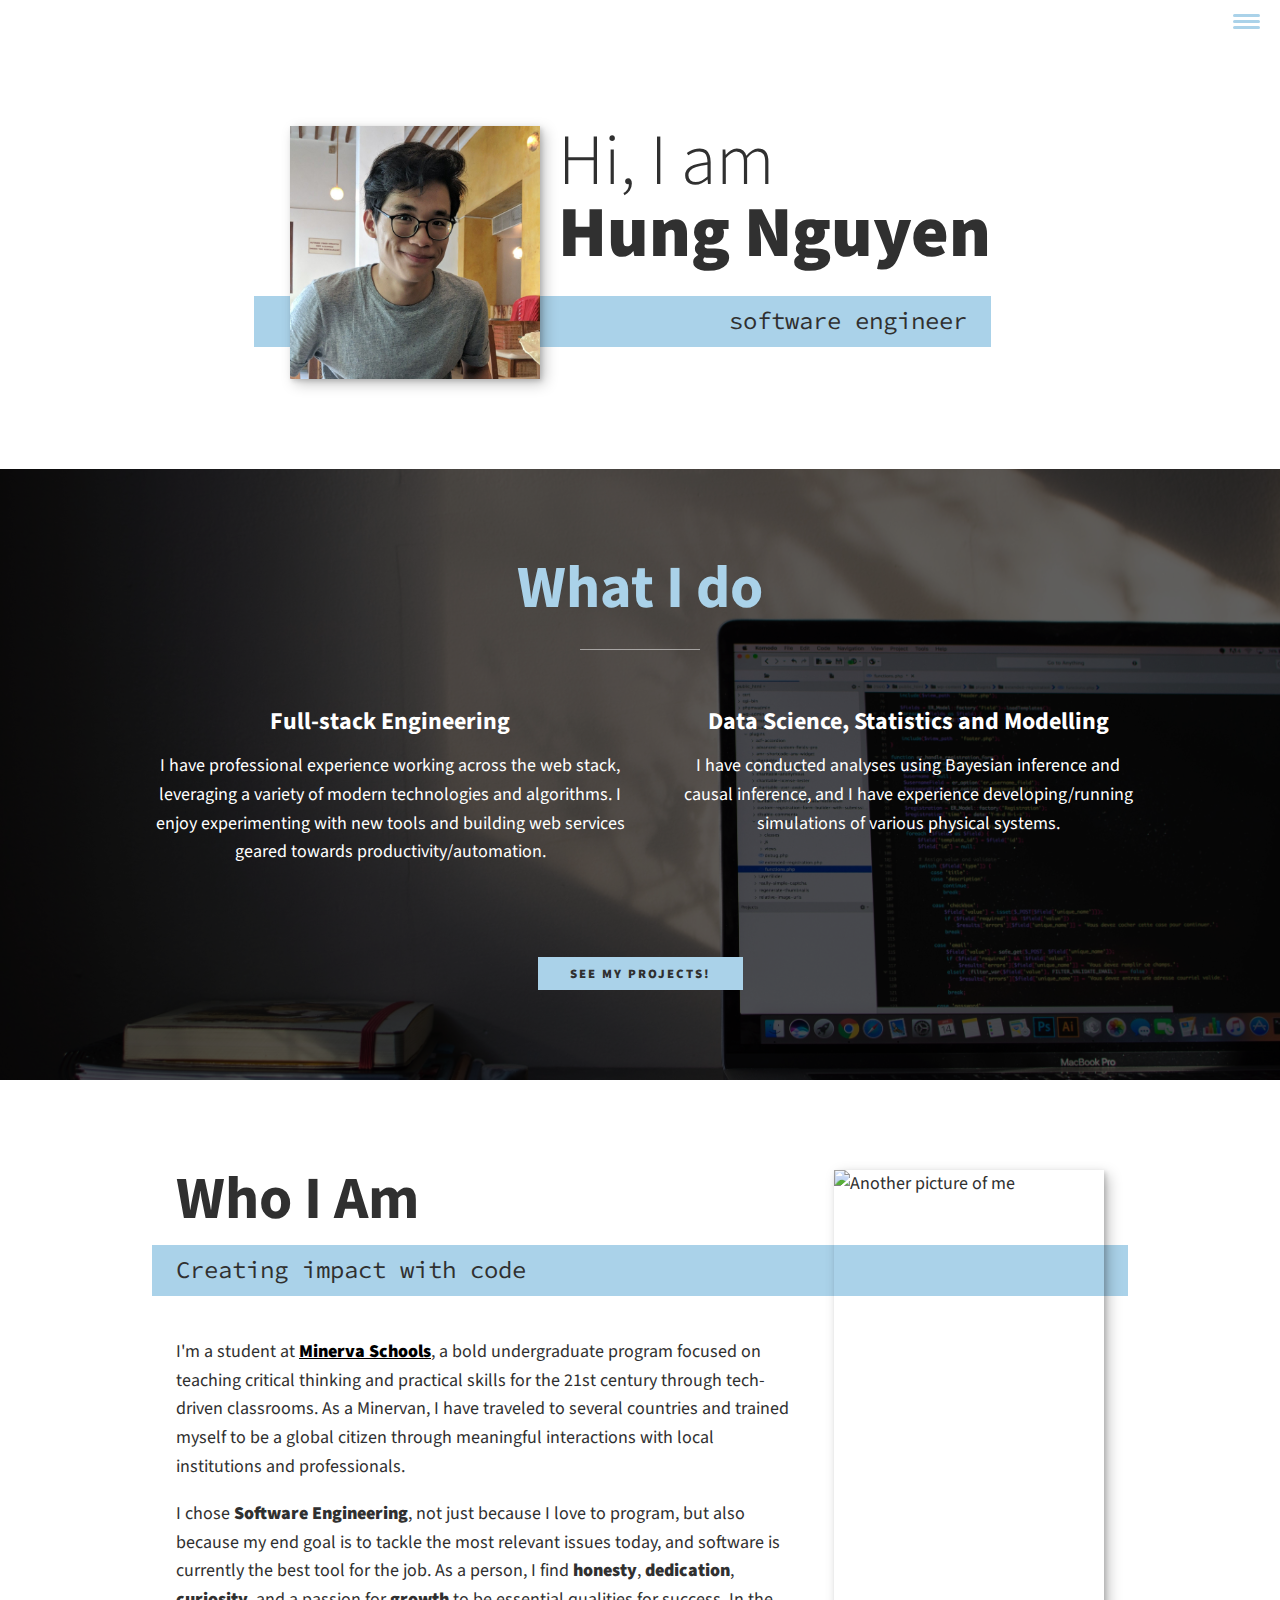
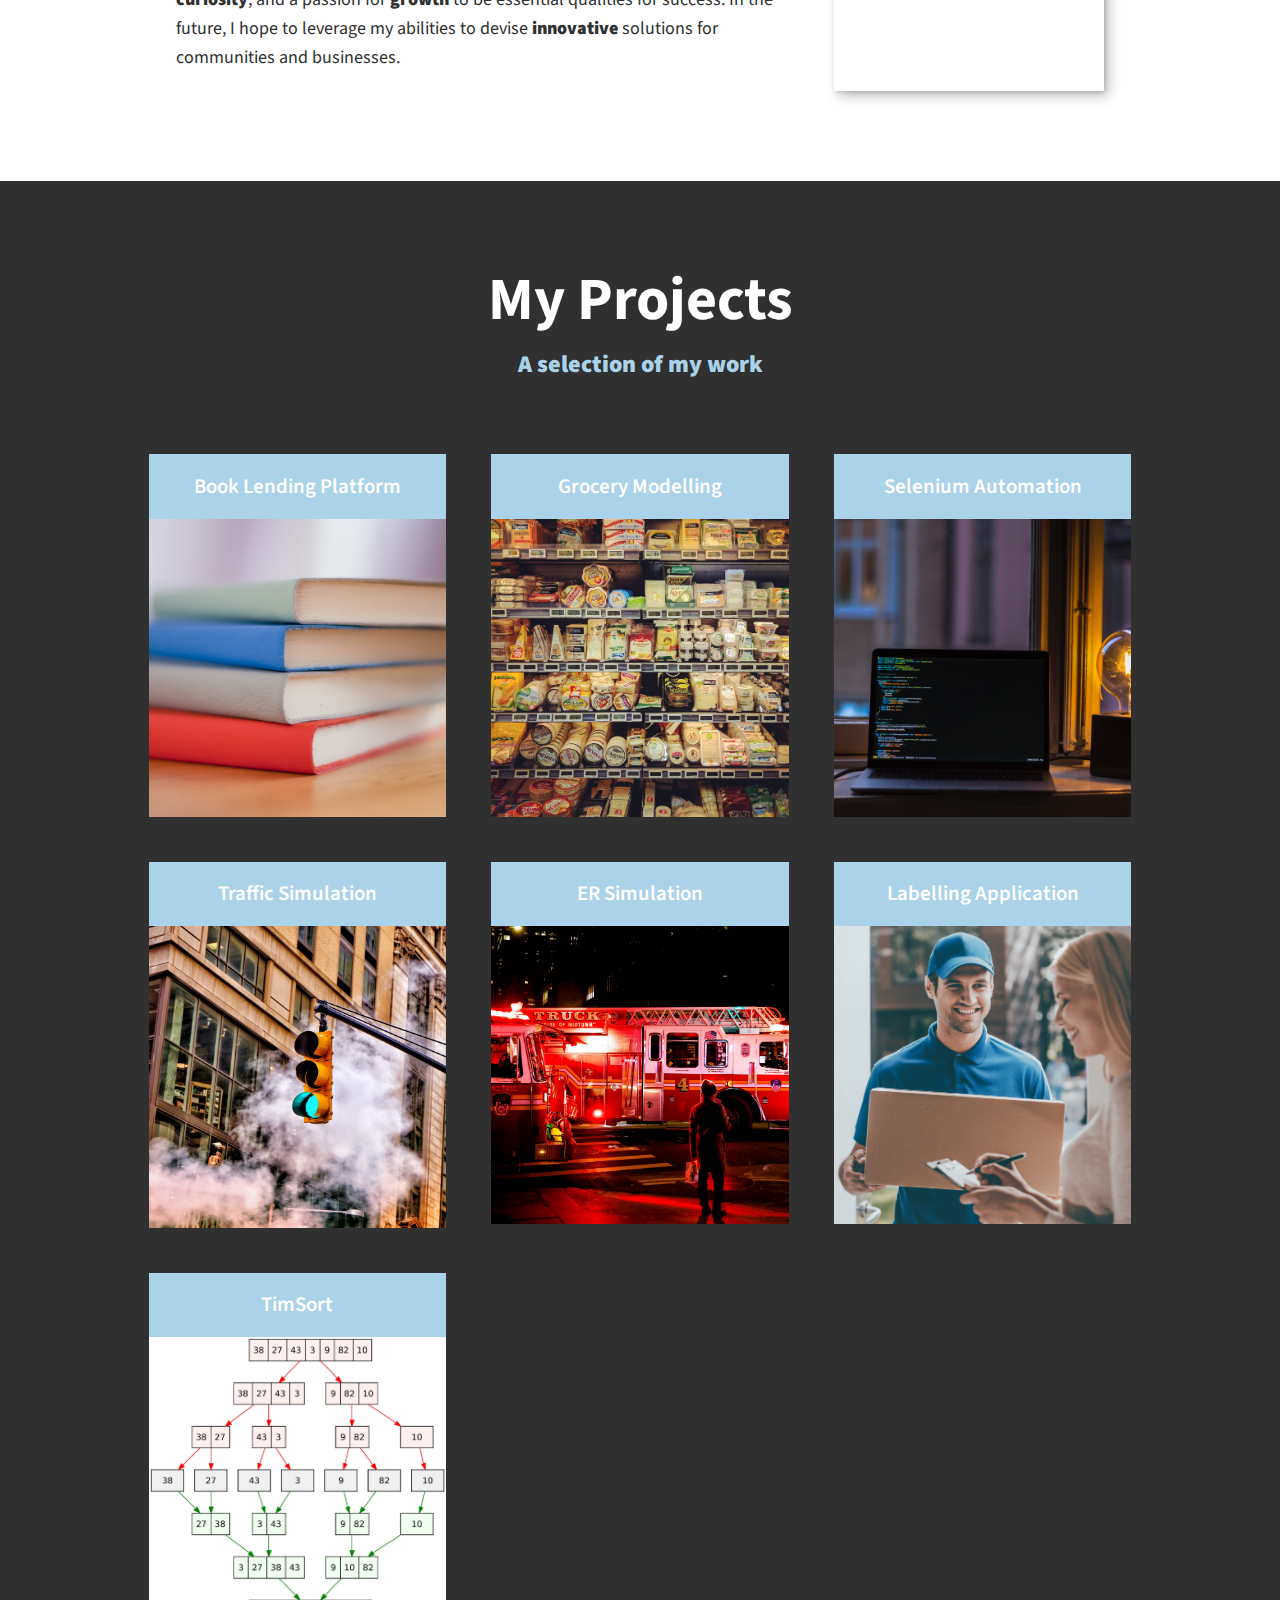
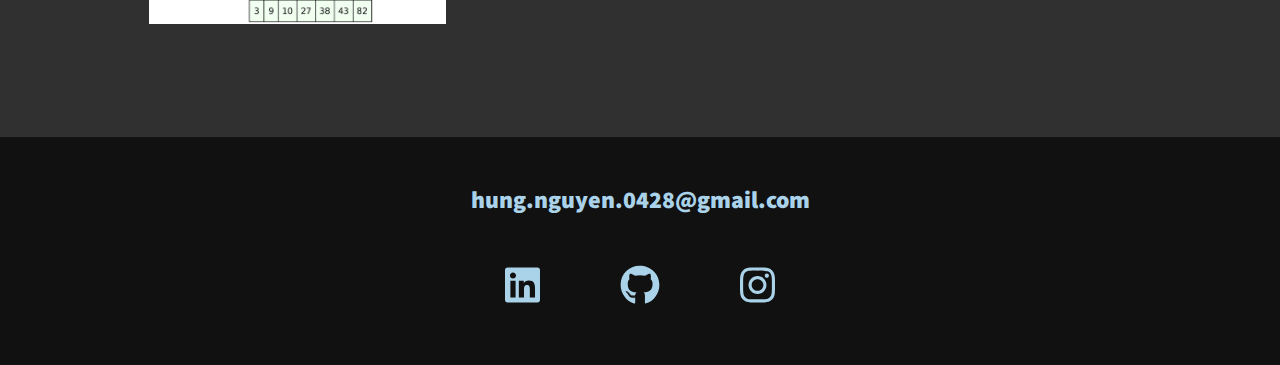
==== index.html @ 40982480 "alternative icon method" ====
<!DOCTYPE html>
<html lang="en">
  <head>
    <meta charset="UTF-8">
    <meta name="viewport" content="width=device-width, initial-scale=1.0">
    <title>Hung Nguyen | Software Engineer</title>
    <link href=".styling/css/all.css" rel="stylesheet">
    <script defer src="./js/all.js"></script>
    <link rel="stylesheet" href="https://cdnjs.cloudflare.com/ajax/libs/normalize/7.0.0/normalize.min.css">
    <link rel="stylesheet" href="styling/style.css">
    <link href="https://fonts.googleapis.com/css?family=Source+Code+Pro:400,900|Source+Sans+Pro:300,600,900&display=swap" rel="stylesheet">
  </head>
  <body>
    <header>
      <div class="logo">
        <!-- Add logo here -->
      </div>
      <button class="nav-toggle" aria-label="toggle navigation">
        <span class="hamburger"></span>
      </button>
      <nav class="nav">
        <ul class="nav__list">
          <li class="nav__item"><a href="#home" class="nav__link">Home</a></li>
          <li class="nav__item"><a href="#services" class="nav__link">My Services</a></li>
          <li class="nav__item"><a href="#about" class="nav__link">About Me</a></li>
          <li class="nav__item"><a href="#work" class="nav__link">My Projects</a></li>
        </ul>
      </nav>
    </header>


    <!-- Introduction -->
    <section class="intro" id="home">
      <h1 class="section__title section__title--intro">
        Hi, I am <strong>Hung Nguyen</strong>
      </h1>
      <p class="section__subtitle section__subtitle--intro">software engineer</p>
      <img src="img/me_1.jpeg" alt="Picture of me" class="intro__img">
    </section>


    <!-- My Services -->
    <section class="my-services" id="services">
      <h2 class="section__title section__title--services">What I do</h2>
      <div class="services">
        <div class="service">
          <h3>Full-stack Engineering</h3>
          <p>I have professional experience working across the web stack, leveraging a variety of modern technologies and algorithms. I enjoy experimenting with new tools and building web services geared towards productivity/automation.</p>
        </div>
        <div class="service">
          <h3>Data Science, Statistics and Modelling</h3>
          <p>I have conducted analyses using Bayesian inference and causal inference, and I have experience developing/running simulations of various physical systems.</p>
        </div>
      </div>
      <a href="#work" class="btn">See my projects!</a>
    </section>

    
    <!-- About me -->
    <section class="about-me" id="about">
      <h2 class="section__title section__title--about">Who I Am</h2>
      <p class="section__subtitle section__subtitle--about">Creating impact with code</p>

      <div class="about-me__body">
        <p>I'm a student at <a href="https://www.minerva.kgi.edu/" class="about-me__link" target="blank"><strong>Minerva Schools</strong></a>, a bold undergraduate program focused on teaching critical thinking and practical skills for the 21st century through tech-driven classrooms. As a Minervan, I have traveled to several countries and trained myself to be a global citizen through meaningful interactions with local institutions and professionals.</p>
        <p>I chose <strong>Software Engineering</strong>, not just because I love to program, but also because my end goal is to tackle the most relevant issues today, and software is currently the best tool for the job. As a person, I find <strong>honesty</strong>, <strong>dedication</strong>, <strong>curiosity</strong>, and a passion for <strong>growth</strong> to be essential qualities for success. In the future, I hope to leverage my abilities to devise <strong>innovative</strong> solutions for communities and businesses.</p>
      </div>

      <img src="img/me_2.png" alt="Another picture of me" class="about-me__img">
    </section>


    <!-- My Work -->
    <section class="my-work" id="work">
      <h2 class="section__title section__title--work">My Projects</h2>
      <p class="section__subtitle section__subtitle--work">A selection of my work</p>
      <div class="portfolio">

        <a href="http://bit.ly/book-lending" class="portfolio__item" target="blank">
          <p class="portfolio__name">Book Lending Platform</p>
          <img src="img/portfolio_book.jpg" alt="Portfolio" class="portfolio__img">
        </a>

        <a href="https://bit.ly/bayesian_groceries" class="portfolio__item" target="blank">
          <p class="portfolio__name">Grocery Modelling</p>
          <img src="img/portfolio_groceries.jpg" alt="Portfolio" class="portfolio__img">
        </a>
        
        <a href="http://bit.ly/class_automation" class="portfolio__item" target="blank">
          <p class="portfolio__name">Selenium Automation</p>
          <img src="img/portfolio_automation.jpg" alt="Portfolio" class="portfolio__img">
        </a>

        <a href="http://bit.ly/traffic_sim" class="portfolio__item" target="blank">
          <p class="portfolio__name">Traffic Simulation</p>
          <img src="img/portfolio_traffic.jpg" alt="Portfolio" class="portfolio__img">
        </a>

        <a href="https://bit.ly/er_response" class="portfolio__item" target="blank">
          <p class="portfolio__name">ER Simulation</p>
          <img src="img/portfolio_er.jpg" alt="Portfolio" class="portfolio__img">
        </a>

        <a href="https://bit.ly/label_app" class="portfolio__item" target="blank">
          <p class="portfolio__name">Labelling Application</p>
          <img src="img/portfolio_label.jpg" alt="Portfolio" class="portfolio__img">
        </a>

        <a href="https://bit.ly/timsort_python" class="portfolio__item" target="blank">
          <p class="portfolio__name">TimSort</p>
          <img src="img/portfolio_timsort.png" alt="Portfolio" class="portfolio__img">
        </a>
        
      </div>
    </section>


    <!-- Footer -->
    <footer class="footer">
      <a href="mailto:hung.nguyen.0428@gmail.com" class="footer__link" target="blank">hung.nguyen.0428@gmail.com</a>
      <ul class="social-list">
        <li class="social-list__item">
          <a href="https://www.linkedin.com/in/hu-nguyen" class="social-list__link" target="blank"><i class="fab fa-linkedin"></i></a>
        </li>
        <li class="social-list__item">
          <a href="https://github.com/hu-ng" class="social-list__link" target="blank"><i class="fab fa-github"></i></a>
        </li>
        <li class="social-list__item">
          <a href="https://www.instagram.com/hu.nguyen_/" class="social-list__link" target="blank"><i class="fab fa-instagram"></i></a>
        </li>
      </ul>
    </footer>

    <script src="./js/index.js"></script>
  </body>
</html>
---- styling/style.css ----
*,
*::before,
*::after {
    box-sizing: border-box;
}

/* Custom properties */

:root {
    --ff-primary: 'Source Sans Pro', sans-serif;
    --ff-secondary: 'Source Code Pro', monospace;

    --fw-reg: 300;
    --fw-bold: 900;

    --clr-light: #fff;
    --clr-dark: #303030;
    --clr-accent: #aad2e9;  /* can change this later 16e0bd */

    --fs-h1: 3rem;
    --fs-h2: 2.25rem;
    --fs-h3: 1.25rem;
    --fs-body: 1rem;

    --bs: 0.25em 0.25em 0.75em rgba(0,0,0,0.25),
          0.125em 0.125em 0.25em rgba(0,0,0,0.15);
}

/* Rule when above 800px */
@media (min-width: 800px) {
    :root {
        --fs-h1: 4.5rem;
        --fs-h2: 3.75rem;
        --fs-h3: 1.5rem;
        --fs-body: 1.125rem;
    }
}

/* General styles */
html {
    scroll-behavior: smooth;
}

body {
    background: var(--clr-light);
    color: var(--clr-dark);
    margin: 0;
    font-family: var(--ff-primary);
    font-size: var(--fs-body);
    line-height: 1.6;
}

section {
    padding: 5em 2em;
}

img {
    display: block;
    max-width: 100%;
}


strong {
    font-weight: var(--fw-bold);
}

:focus {
    outline: 3px solid var(--clr-accent);
    outline-offset: 3px;
}

/* Buttons */

.btn {
    display: inline-block;
    padding: .5em 2.5em;
    background-color: var(--clr-accent);
    color: var(--clr-dark);
    text-decoration: none;
    cursor: pointer;
    font-size: .8rem;
    text-transform: uppercase;
    letter-spacing: 2px;
    font-weight: var(--fw-bold);
    transition: transform 200ms ease-in-out;
}

.btn:hover {
    transform: scale(1.1);
}

/* Typography */

h1, h2, h3 {
    line-height: 1;
    margin: 0;
}

h1 { font-size: var(--fs-h1); }
h2 { font-size: var(--fs-h2); }
h3 { font-size: var(--fs-h3); }

.section__title {
    margin-bottom: .25em;
}

.section__title--intro {
    font-weight: var(--fw-reg);
}

.section__title--intro strong {
    display: block;
}

.section__subtitle {
    margin: 0;
    font-size: var(--fs-h3);
}

.section__subtitle--intro,
.section__subtitle--about  {
    background: var(--clr-accent);
    font-family: var(--ff-secondary);
    margin-bottom: 1em;
    padding: .25em 1em;
}


.section__subtitle--work {
    color: var(--clr-accent);
    font-weight: var(--fw-bold);
    margin-bottom: 2em;
}

/* Header */
header {
    display: flex;
    justify-content: space-between;
    padding: 1em;
}

.logo {
    max-width: 100px;
}

.nav {
    position: fixed;
    background: var(--clr-dark);
    color: var(--clr-light);
    top: 0;
    bottom: 0;
    left: 0;
    right: 0;
    z-index: 100;

    transform: translateX(100%);
    transition: transform 250ms cubic-bezier(.5, 0, .5, 1);
}

.nav__list {
    list-style: none;
    display: flex;
    height: 100%;
    flex-direction: column;
    justify-content: space-evenly;
    align-items: center;
    margin: 0;
    padding: 0;
}

.nav__link {
    color: inherit;
    font-weight: var(--fw-bold);
    font-size: var(--fs-h2);
    text-decoration: none;
}

.nav__link:hover {
    color: var(--clr-accent);
}

.nav-toggle {
    padding: .5em;
    background: transparent;
    border: 0;
    cursor: pointer;
    position: absolute;
    right: 1em;
    top: 1em;
    z-index: 1000;
}

.nav-open .nav {
    transform: translateX(0);
}

.nav-open .nav-toggle {
    position: fixed;
}

.nav-open .hamburger {
    transform: rotate(.625turn);
}

.nav-open .hamburger::before {
    transform: rotate(90deg) translateX(-6px);
}

.nav-open .hamburger::after {
    opacity: 0;
}

.hamburger {
    display: block;
    position: relative;
}

.hamburger,
.hamburger::before,
.hamburger::after {
    background: var(--clr-accent);
    width: 2em;
    height: 3px;
    border-radius: 1em;
    transition: transform 250ms ease-in-out;
}

.hamburger::before,
.hamburger::after {
    content: '';
    position: absolute;
    left: 0;
    right: 0;
}

.hamburger::before { top: 6px; }
.hamburger::after { bottom: 6px; }

/* Intro */

.intro {
    position: relative;
}


.intro__img {
    box-shadow: var(--bs);
}

.section__subtitle--intro {
    display: inline-block;
}

@media (min-width: 600px) {
    .intro {
        display: grid;
        width: min-content;
        margin: 0 auto;
        grid-column-gap: 1em;
        grid-template-areas: 
            "img title"
            "img subtitle";
        grid-template-columns: min-content max-content;
    }

    .intro__img {
        grid-area: img;
        min-width: 250px;
        position: relative;
        z-index: 2;
    }

    .section__subtitle--intro {
        align-self: start;
        grid-column: -1/1;
        grid-row: 2;
        text-align: right;
        position: relative;
        left: -1.5em;
        width: calc(100% + 1.5em);
    }
}


/* My services */

.my-services {
    background-color: var(--clr-dark);
    background-image: url(../img/services.jpg);
    background-size: cover;
    background-blend-mode: overlay;  /* change this to be a bit brighter*/
    color: var(--clr-light);
    text-align: center;
}

.section__title--services {
    color: var(--clr-accent);
    position: relative;
}

.section__title--services::after {
    content: '';
    display: block;
    width: 2em;
    height: 1px;
    margin: 0.5em auto 1em;
    background: var(--clr-light);
    opacity: 0.5;
}


.services {
    margin-bottom: 4em;
}


.service {
    max-width: 500px;
    min-width: 300px;
    margin: 0, auto;
}

@media (min-width: 800px) {
    .services {
        display: flex;
        max-width: 1000px;
        margin-left: auto;
        margin-right: auto;
    }

    .service + .service {
        margin-left: 2em;
    }
}


.about-me {
    max-width: 1000px;
    margin: 0 auto;
}

.about-me__img {
    box-shadow: var(--bs);
}

.about-me__link {
    color: black;
}

@media (min-width: 600px) {
    .about-me {
        display: grid;
        grid-template-columns: 1fr 270px;
        grid-template-areas: 
            "title img"
            "subtitle img"
            "text img";
        grid-column-gap: 2em;
    }

    .section__title--about {
        grid-area: title;
    }

    .section__subtitle--about {
        grid-column: 1/-1;
        grid-row: 2;
        position: relative;
        left: -1em;
        width: calc(100% + 2em);
        padding-left: 1em;
        padding-right: calc(270px + 4em)
    }

    .about-me__img {
        grid-area: img;
        position: relative;
    }
}

/* My work */
.my-work {
    background-color: var(--clr-dark);
    color: var(--clr-light);
    text-align: center;
}

.portfolio {
    display: grid;
    grid-template-columns: repeat(auto-fit, minmax(300px, 1fr));
    margin-left: 2em;
    margin-right: 2em;
}

@media(min-width: 600px) {
    .portfolio {
        margin-left: 5em;
        margin-right: 5em;
    }
}

.portfolio__item {
    text-decoration: none;
    overflow: hidden;
    margin: 1.25em;
}

.portfolio__name {
    font-family: var(--ff-primary);
    font-weight: 600;
    font-size: 1.3rem;
    color: var(--clr-light);
    display: block;
    background: var(--clr-accent);
    margin: 0 auto;
    padding: 0.75em;
}

.portfolio__img {
    transition: 
        transform 750ms cubic-bezier(.5, 0, .5, 1),
        opacity 250ms linear;
    margin: 0 auto;
}

.portfolio__item:focus {
    position: relative;
    z-index: 2;
}

/* Option to transform the portfolio image */
/* .portfolio__img:hover,
.portfolio__item:focus .portfolio__img {
    transform: scale(1.2);
    opacity: .5;
} */

/* Footer */

.footer {
    background: #111;
    color: var(--clr-accent);
    text-align: center;
    padding: 2.5em 0;
}

.footer a { 
    color: inherit;
    text-decoration: none;
}

.footer__link {
    font-size: var(--fs-h3);
    font-weight: var(--fw-bold);
}

.footer__link:hover,
.social-list__link:hover {
    opacity: .7;
}

.footer__link:hover {
    text-decoration: underline;
}

.social-list {
    list-style: none;
    display: flex;
    justify-content: center;
    margin: 2em 0 0;
    padding: 0;
}

.social-list__item {
    margin: 0 0.5em;
    font-size: 2.5rem;
    justify-content: center;
}

.social-list__link {
    padding: .5em;
}

/* Individual projects */

.portfolio-item-individual {
    padding: 0 2em 2em;
    max-width: 1000px;
    margin: 0 auto;
}

.portfolio-item-individual p {
    max-width: 600px;
    margin-left: auto;
    margin-right: auto;
}
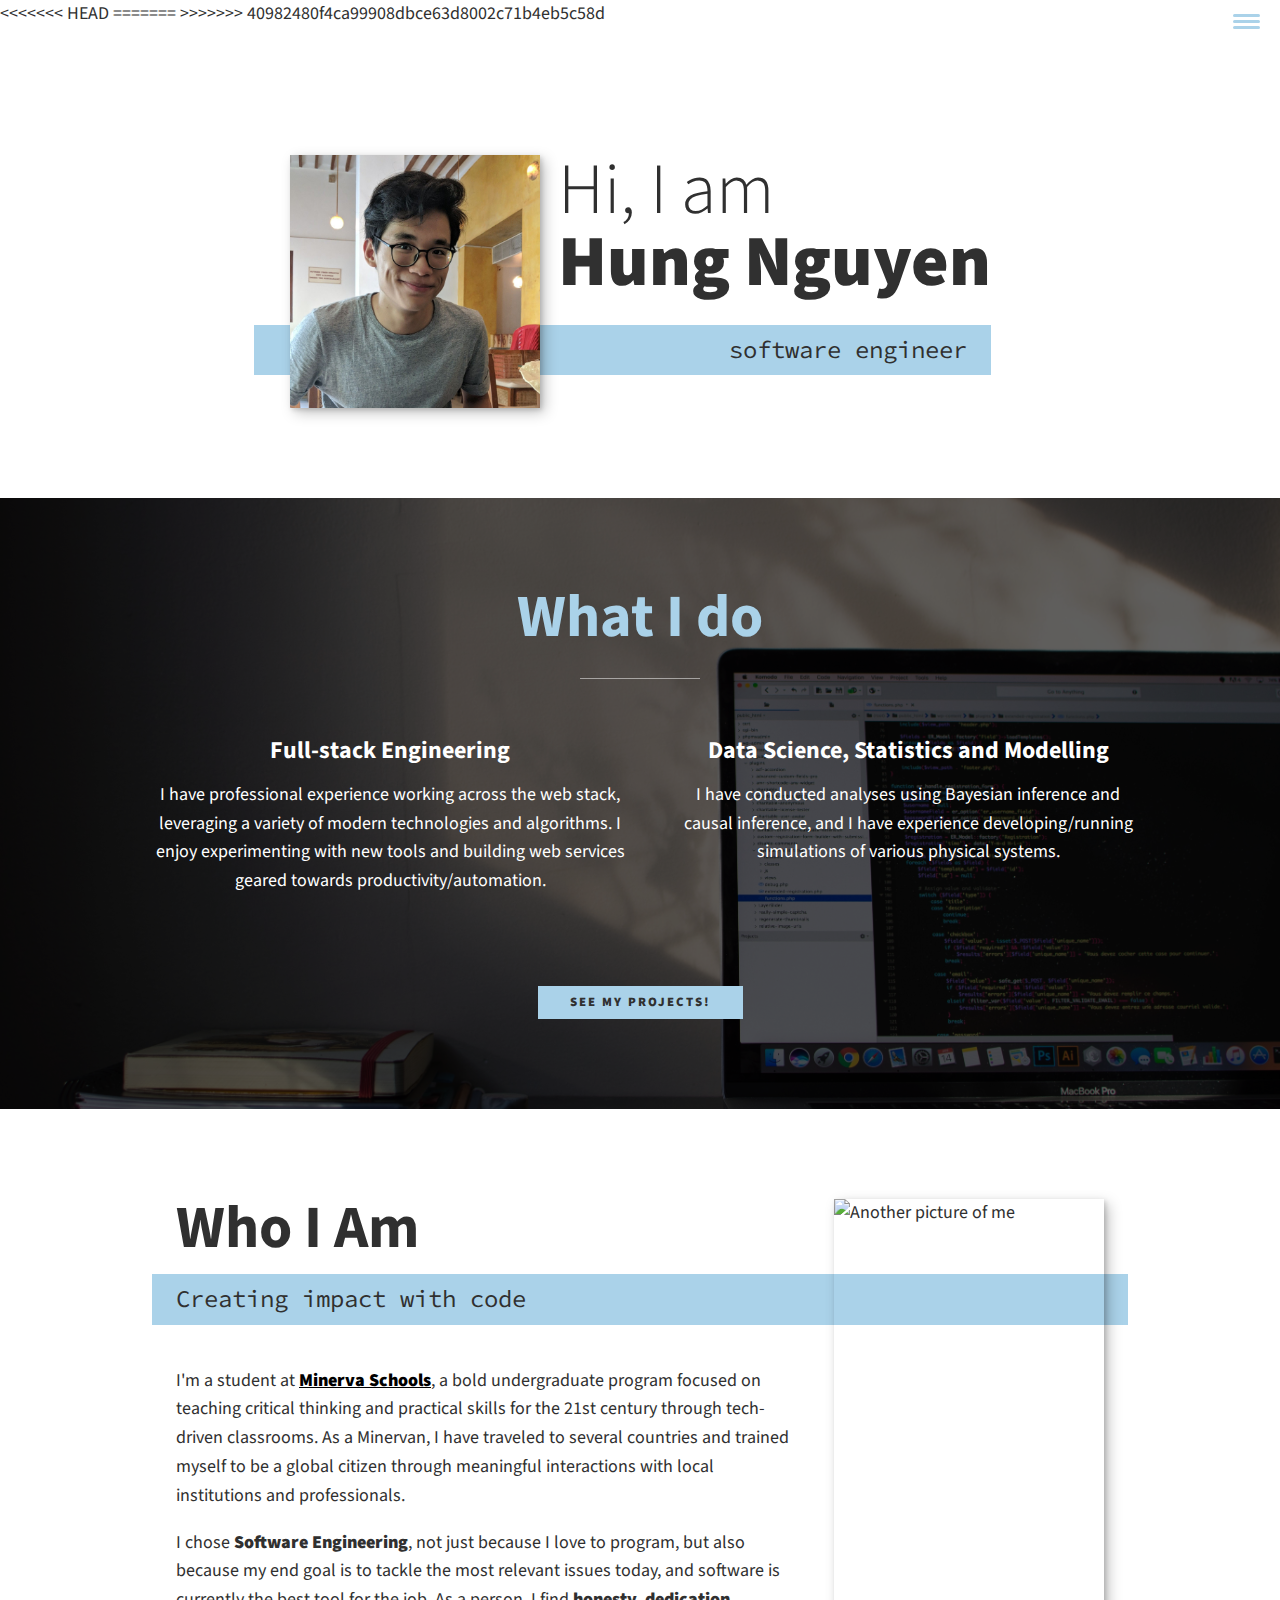
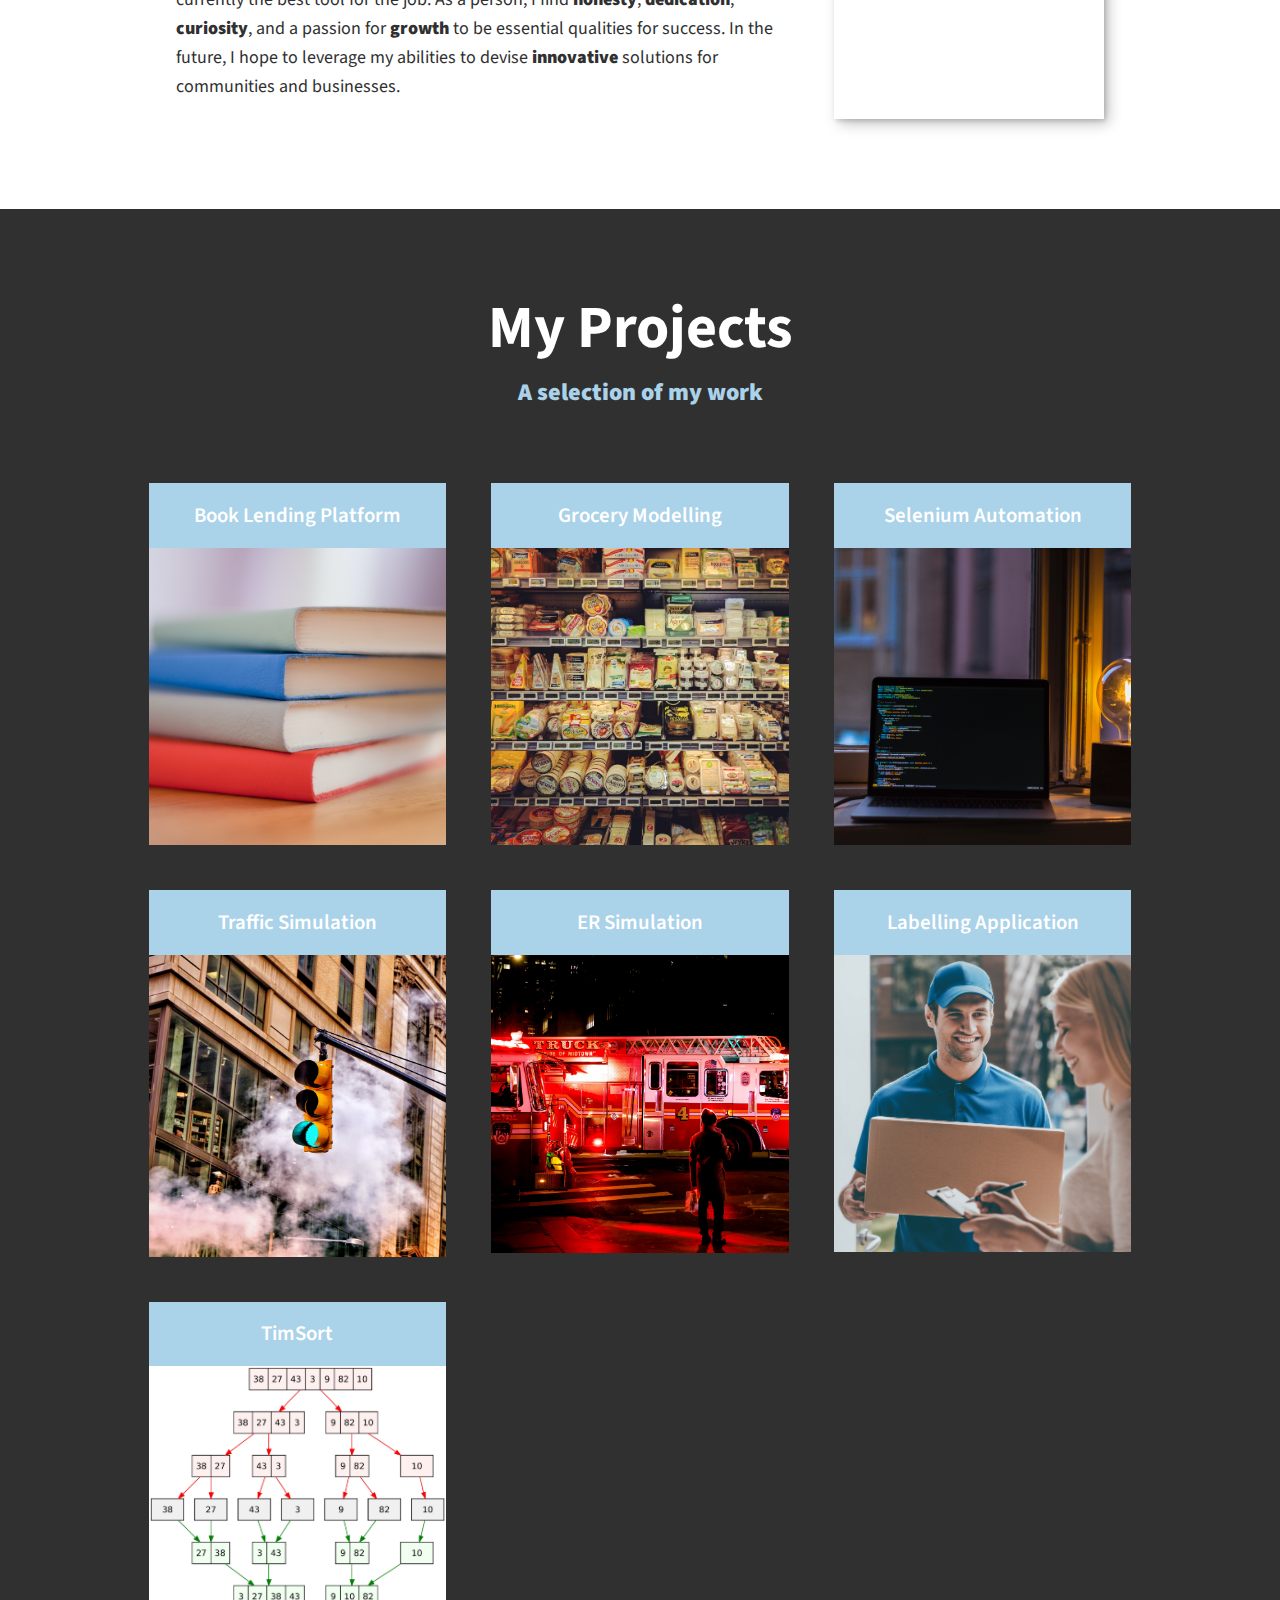
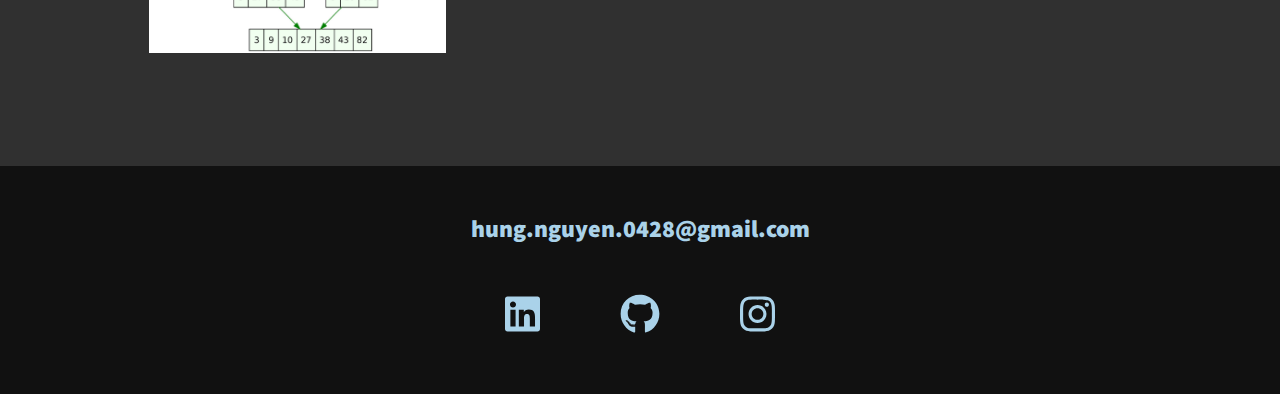
==== commit e67262d1: "Merge branch 'master' of github.com:hu-ng/hu-ng.github.io" ====
--- a/index.html
+++ b/index.html
@@ -4,7 +4,11 @@
     <meta charset="UTF-8">
     <meta name="viewport" content="width=device-width, initial-scale=1.0">
     <title>Hung Nguyen | Software Engineer</title>
+<<<<<<< HEAD
+    <link href="./styling/css/all.css" rel="stylesheet">
+=======
     <link href=".styling/css/all.css" rel="stylesheet">
+>>>>>>> 40982480f4ca99908dbce63d8002c71b4eb5c58d
     <script defer src="./js/all.js"></script>
     <link rel="stylesheet" href="https://cdnjs.cloudflare.com/ajax/libs/normalize/7.0.0/normalize.min.css">
     <link rel="stylesheet" href="styling/style.css">
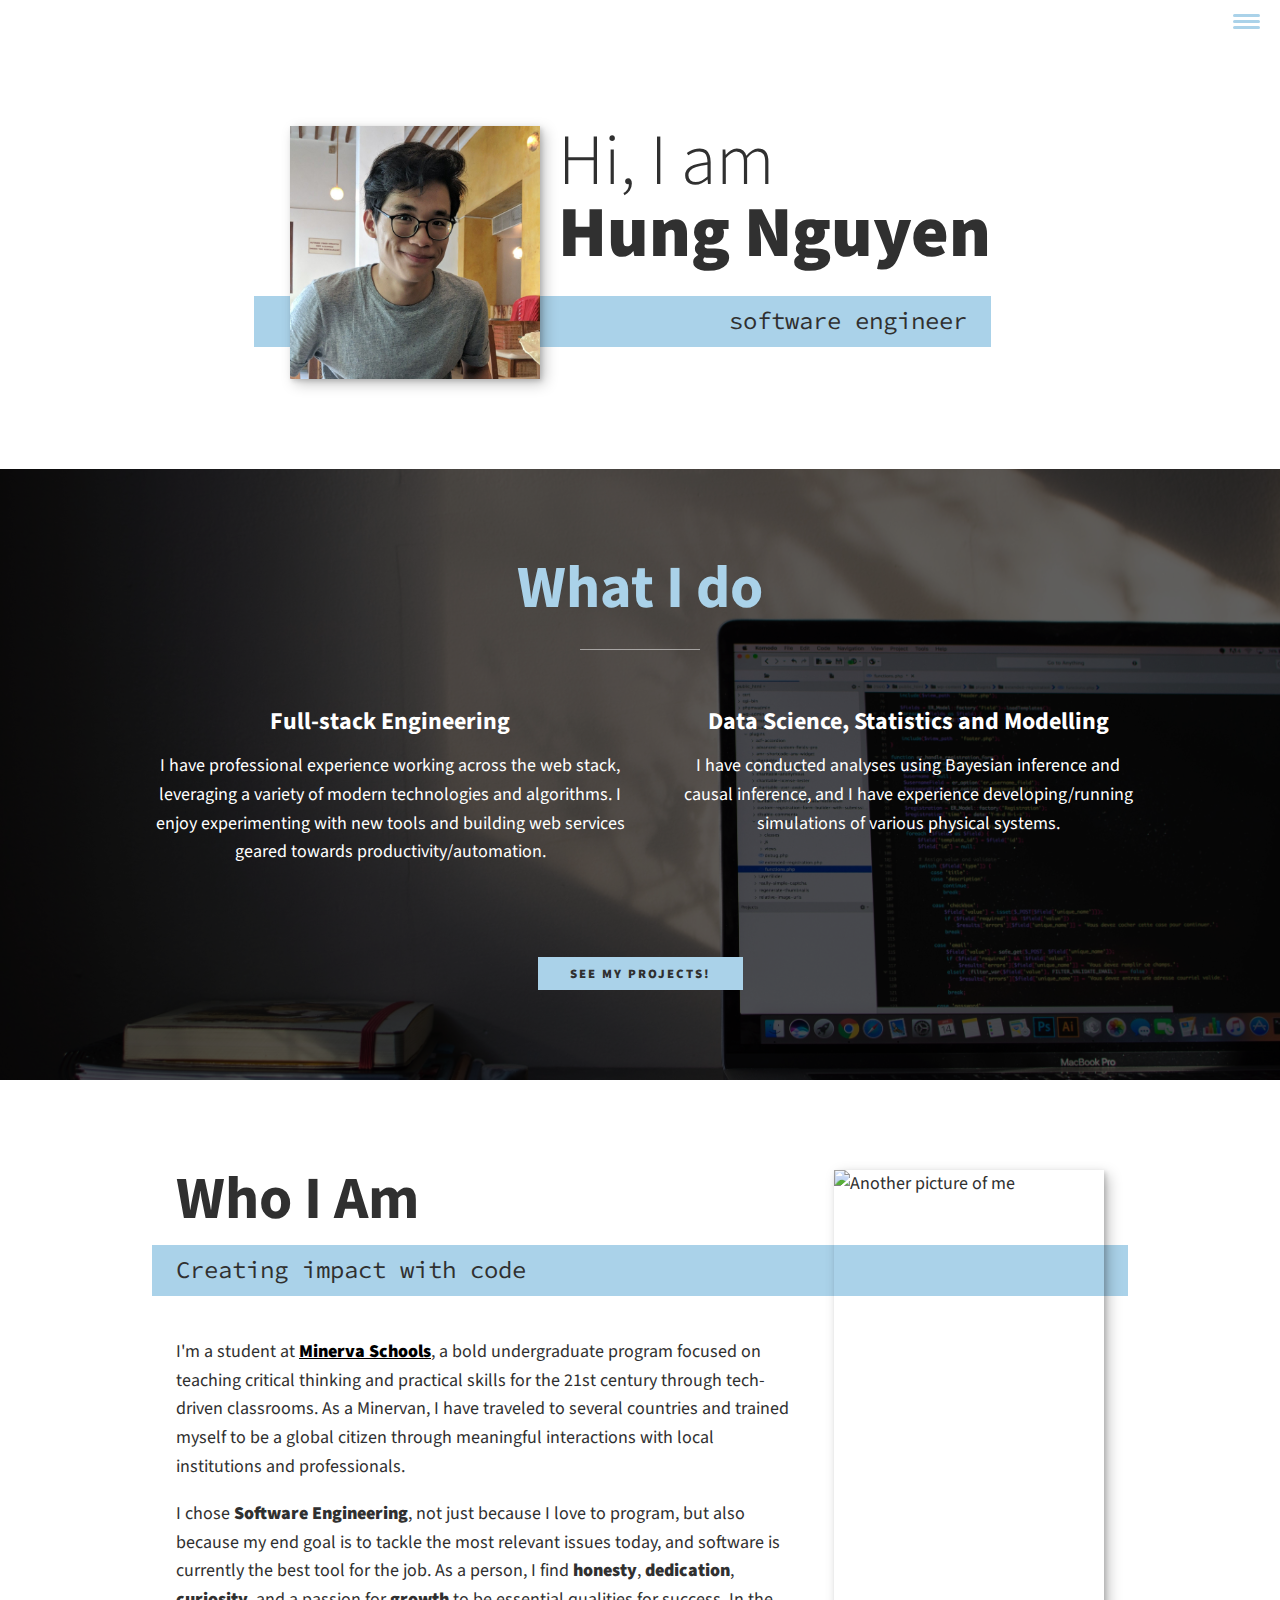
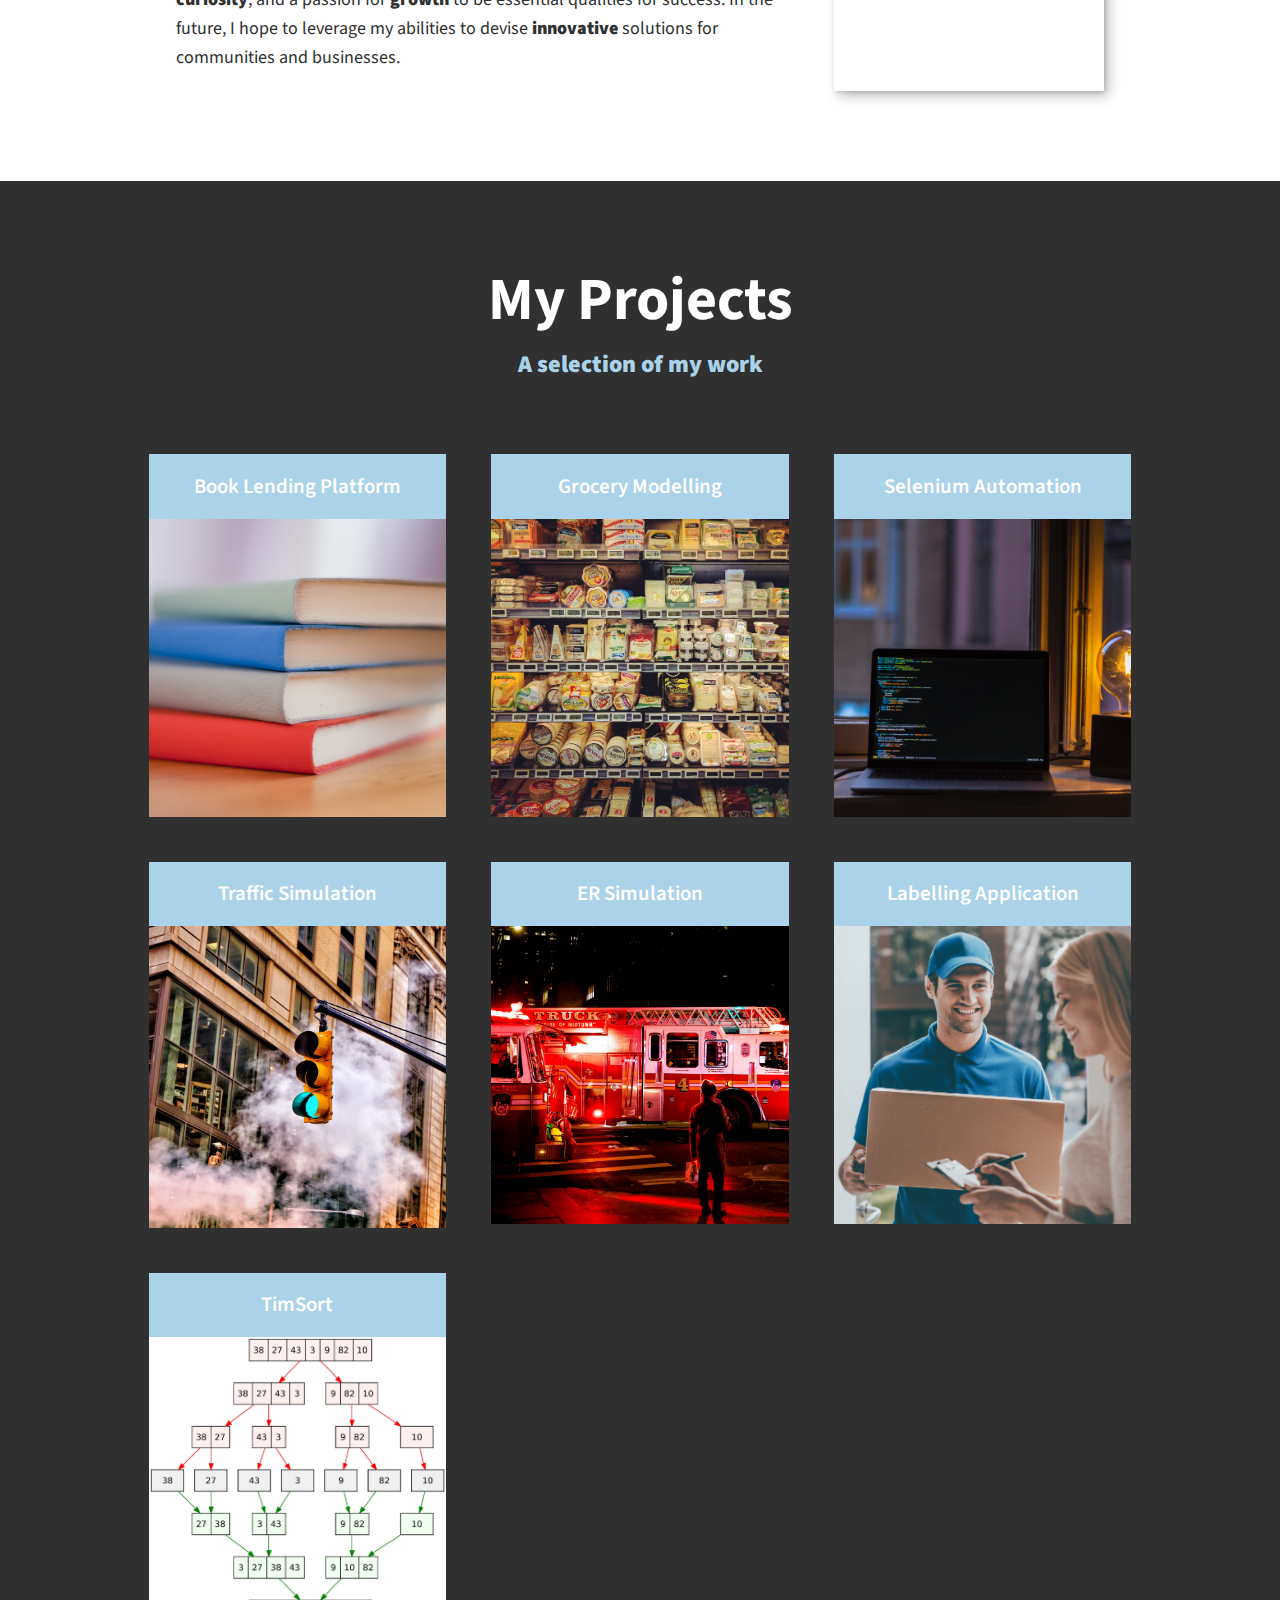
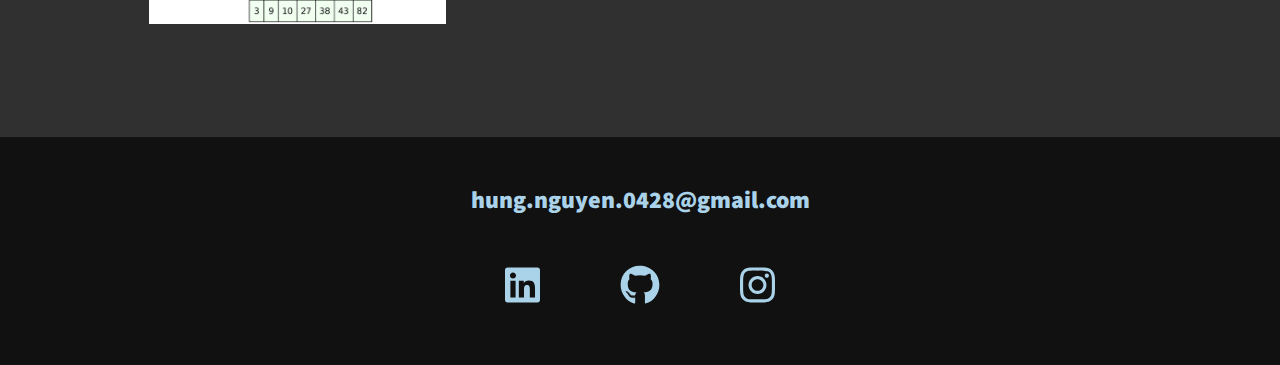
==== commit 1a33e48b: "fix" ====
--- a/index.html
+++ b/index.html
@@ -4,11 +4,7 @@
     <meta charset="UTF-8">
     <meta name="viewport" content="width=device-width, initial-scale=1.0">
     <title>Hung Nguyen | Software Engineer</title>
-<<<<<<< HEAD
     <link href="./styling/css/all.css" rel="stylesheet">
-=======
-    <link href=".styling/css/all.css" rel="stylesheet">
->>>>>>> 40982480f4ca99908dbce63d8002c71b4eb5c58d
     <script defer src="./js/all.js"></script>
     <link rel="stylesheet" href="https://cdnjs.cloudflare.com/ajax/libs/normalize/7.0.0/normalize.min.css">
     <link rel="stylesheet" href="styling/style.css">
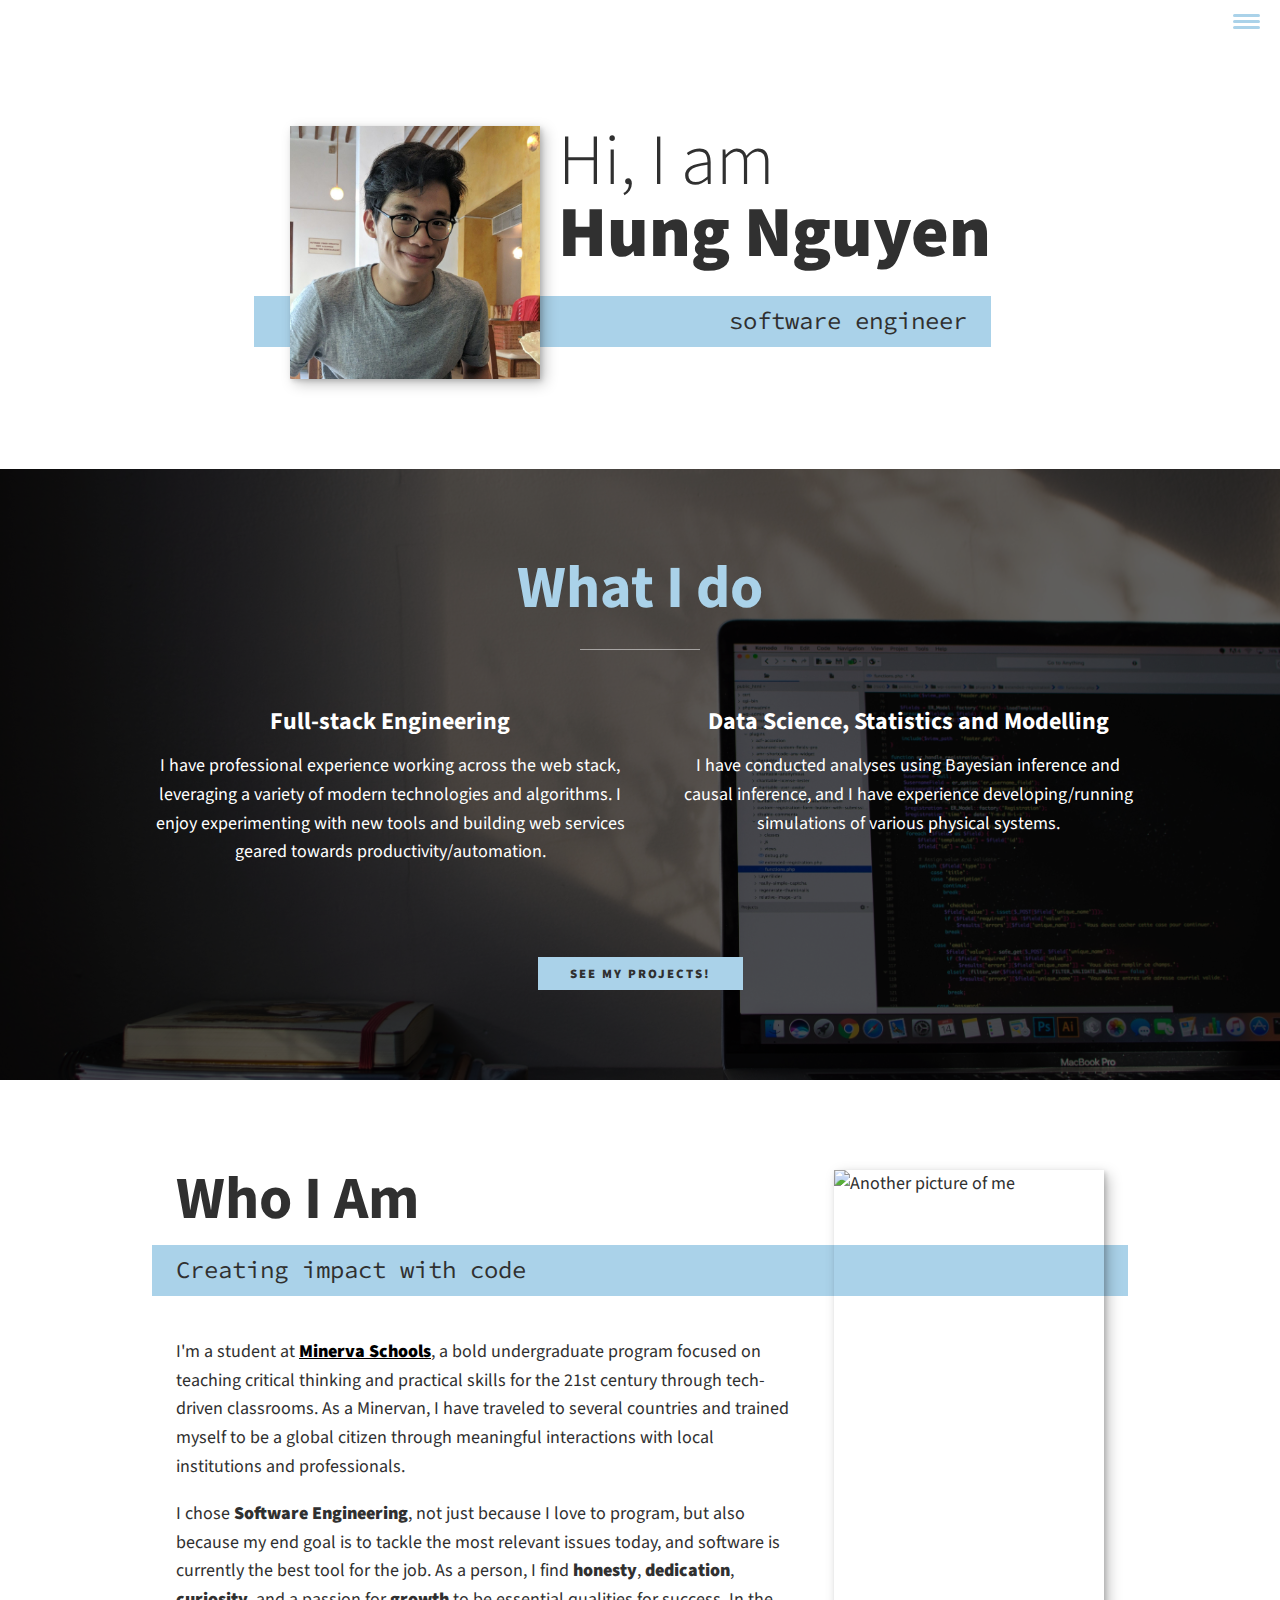
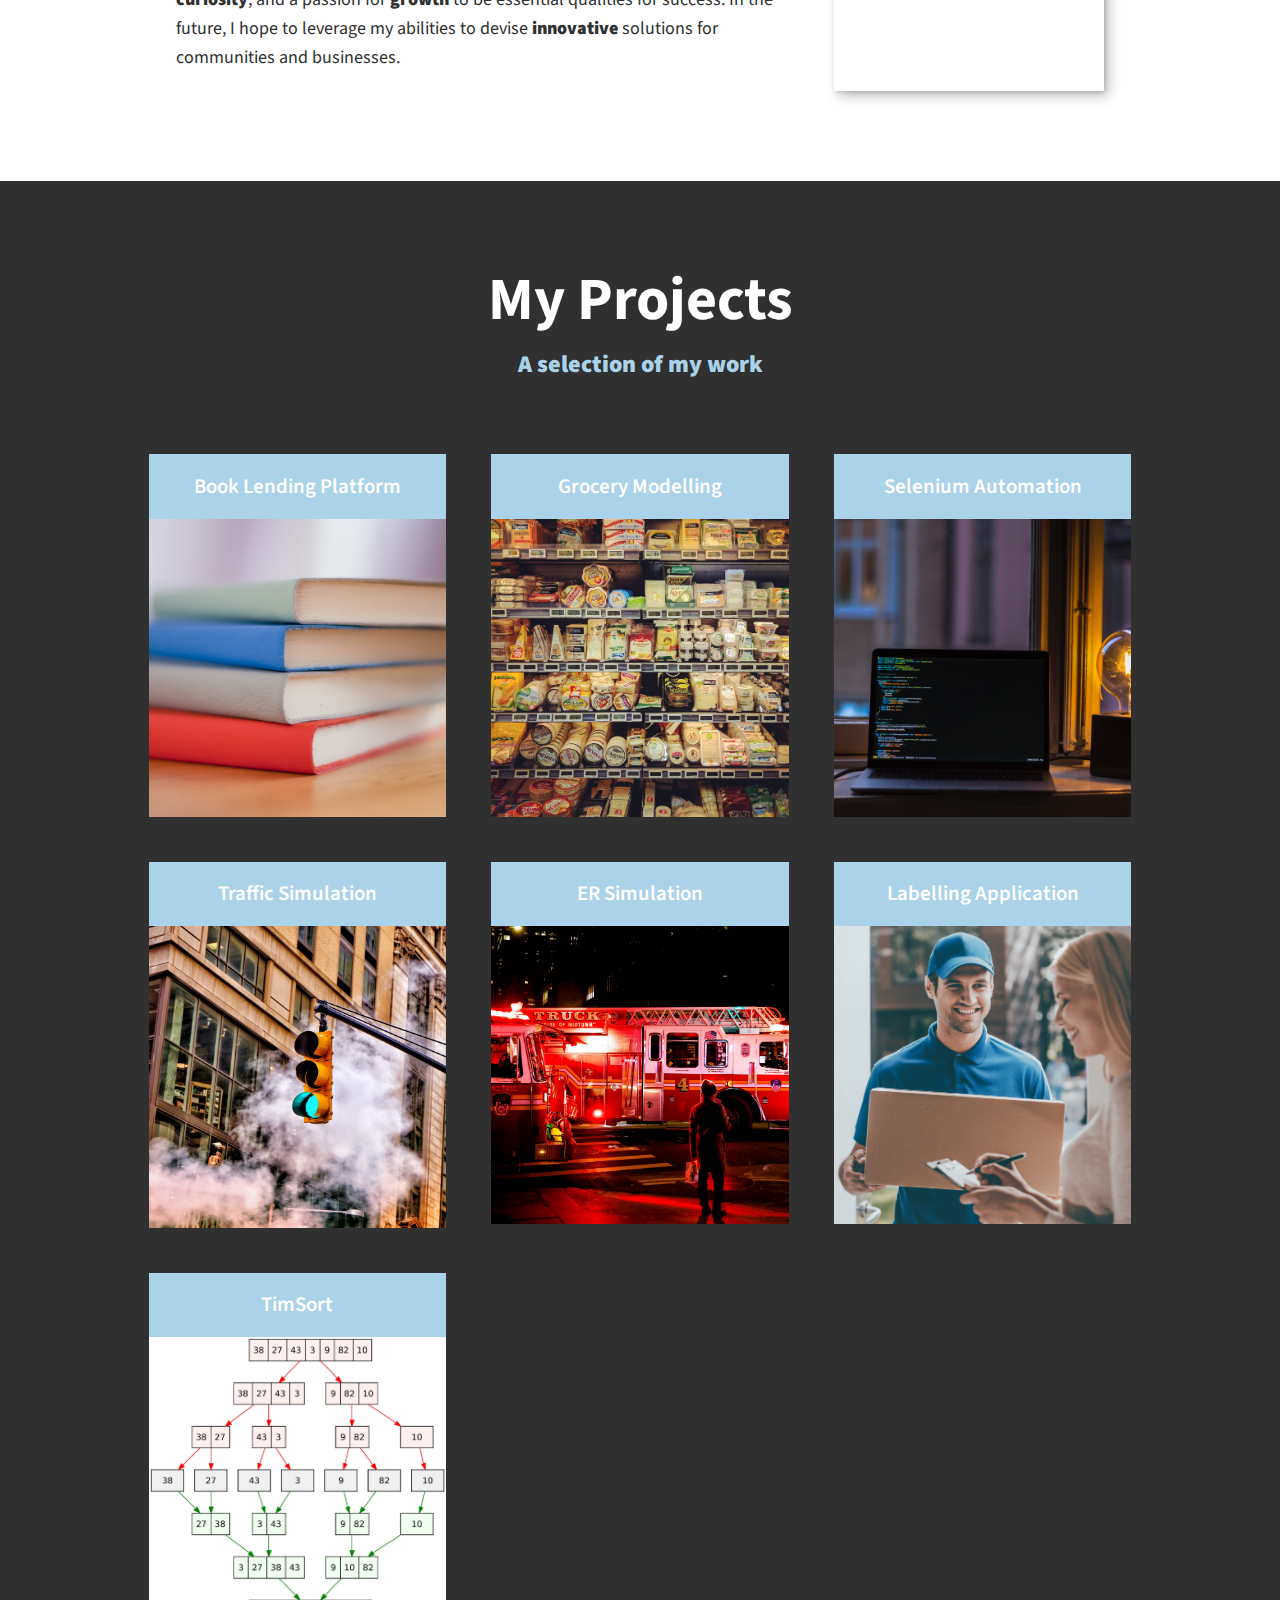
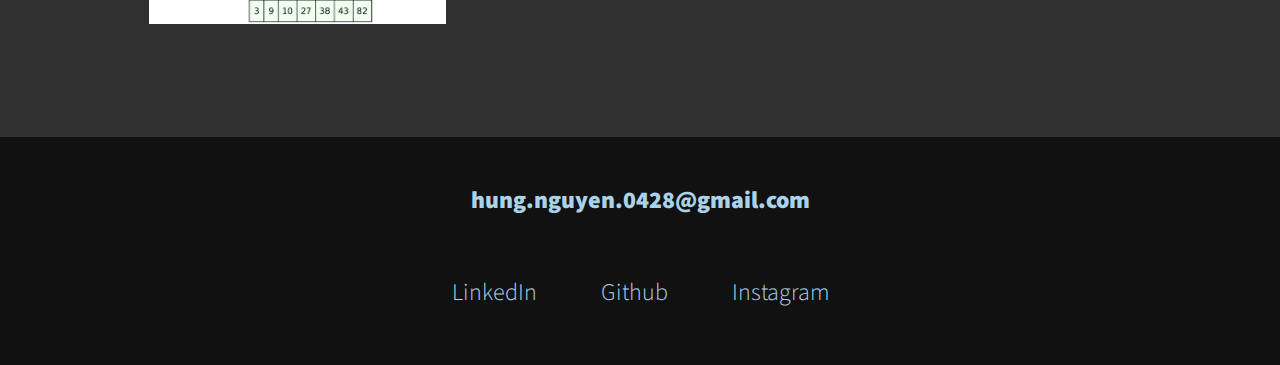
==== commit 9404fcf0: "no icons" ====
--- a/index.html
+++ b/index.html
@@ -120,13 +120,13 @@
       <a href="mailto:hung.nguyen.0428@gmail.com" class="footer__link" target="blank">hung.nguyen.0428@gmail.com</a>
       <ul class="social-list">
         <li class="social-list__item">
-          <a href="https://www.linkedin.com/in/hu-nguyen" class="social-list__link" target="blank"><i class="fab fa-linkedin"></i></a>
+          <a href="https://www.linkedin.com/in/hu-nguyen" class="social-list__link" target="blank">LinkedIn</a>
         </li>
         <li class="social-list__item">
-          <a href="https://github.com/hu-ng" class="social-list__link" target="blank"><i class="fab fa-github"></i></a>
+          <a href="https://github.com/hu-ng" class="social-list__link" target="blank">Github</a>
         </li>
         <li class="social-list__item">
-          <a href="https://www.instagram.com/hu.nguyen_/" class="social-list__link" target="blank"><i class="fab fa-instagram"></i></a>
+          <a href="https://www.instagram.com/hu.nguyen_/" class="social-list__link" target="blank">Instagram</i></a>
         </li>
       </ul>
     </footer>
--- a/styling/style.css
+++ b/styling/style.css
@@ -479,6 +479,12 @@
 
 .social-list__link {
     padding: .5em;
+    font-size: var(--fs-h3);
+    font-weight: var(--fw-reg);
+}
+
+.social-list__link:hover {
+    text-decoration: underline;
 }
 
 /* Individual projects */
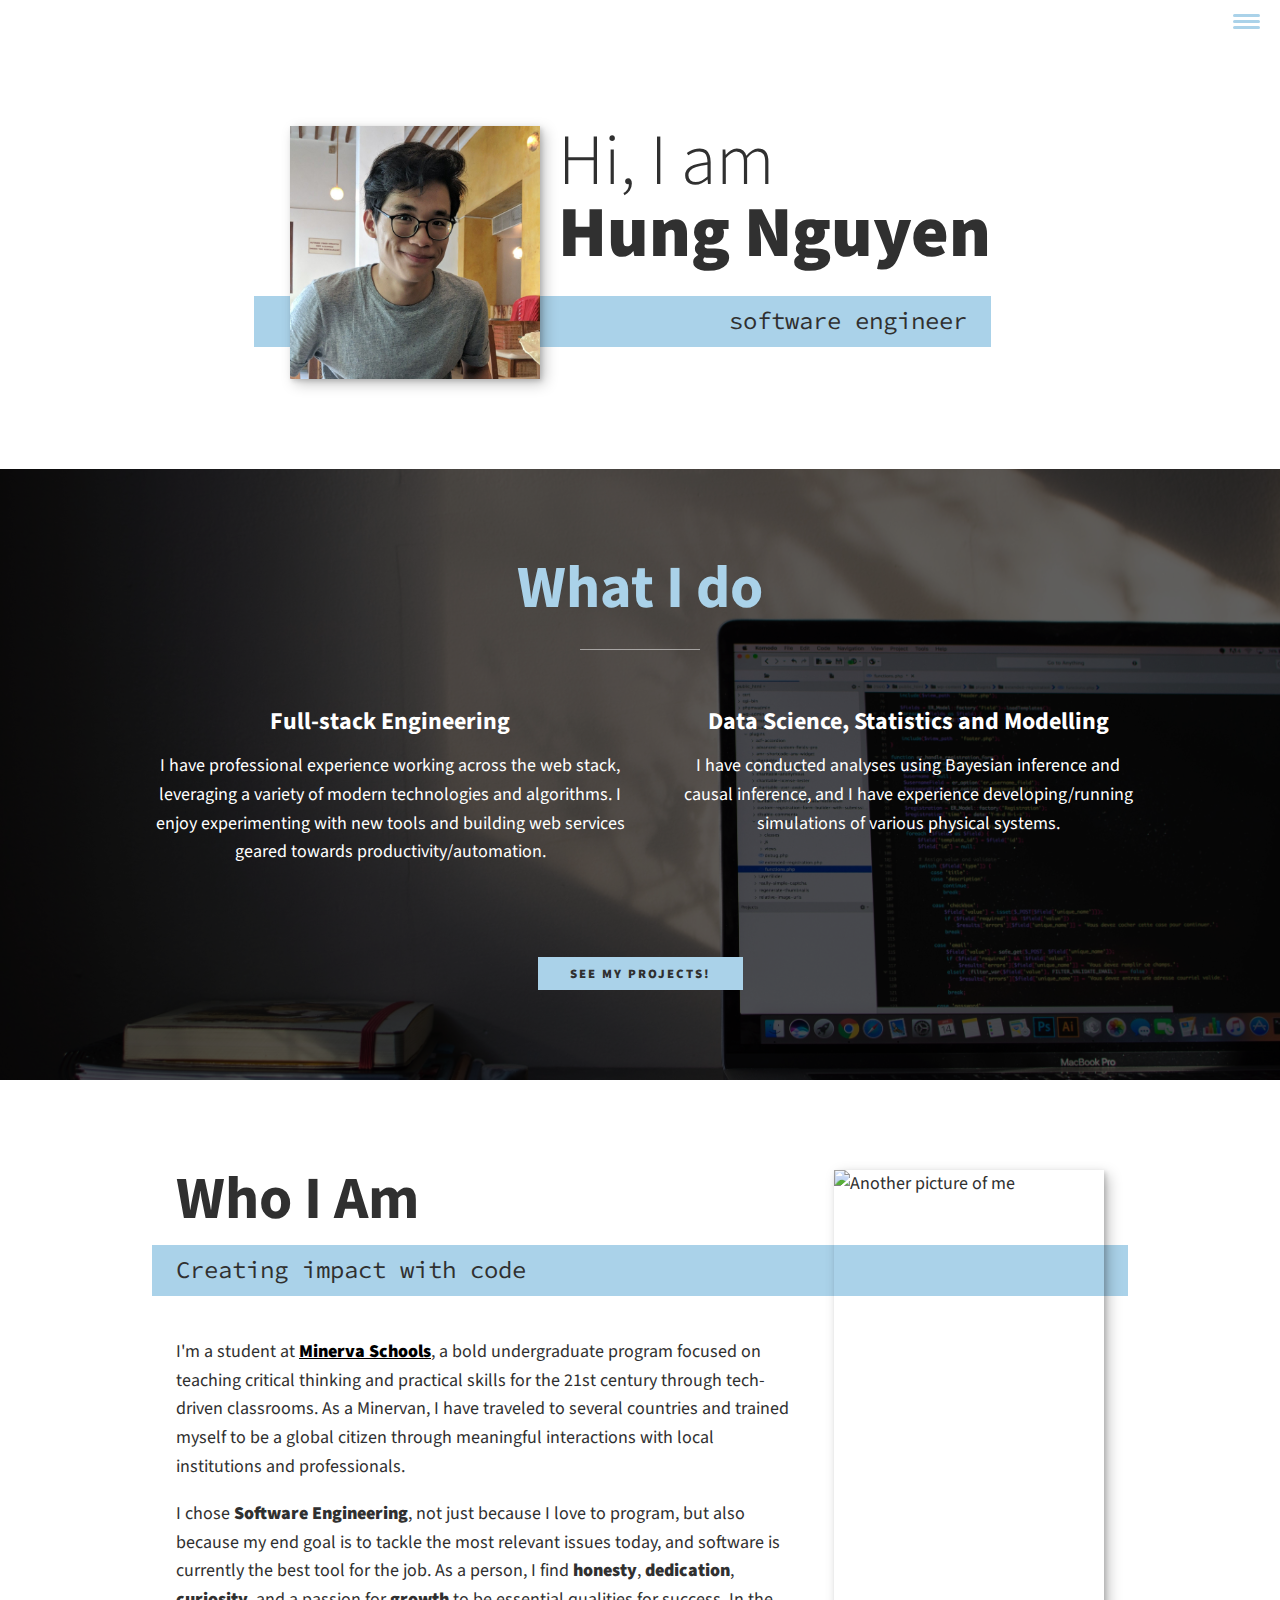
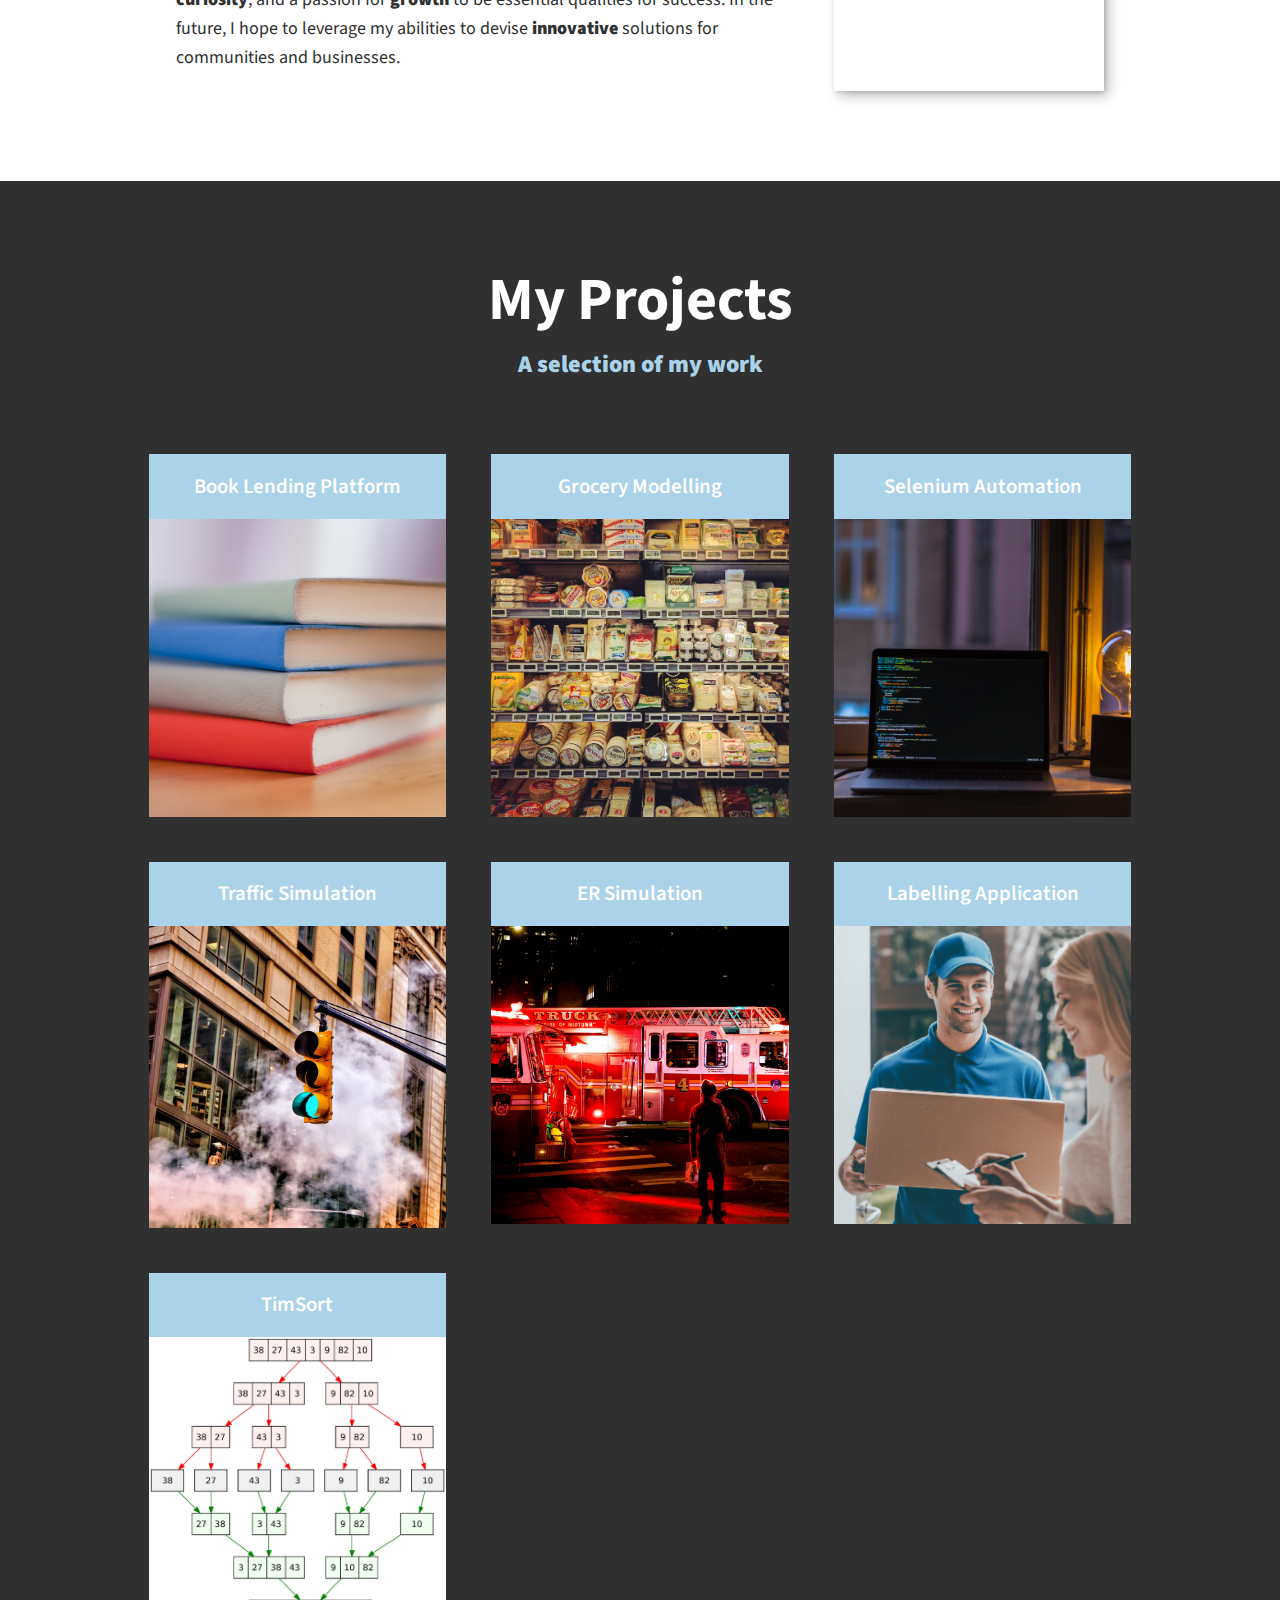
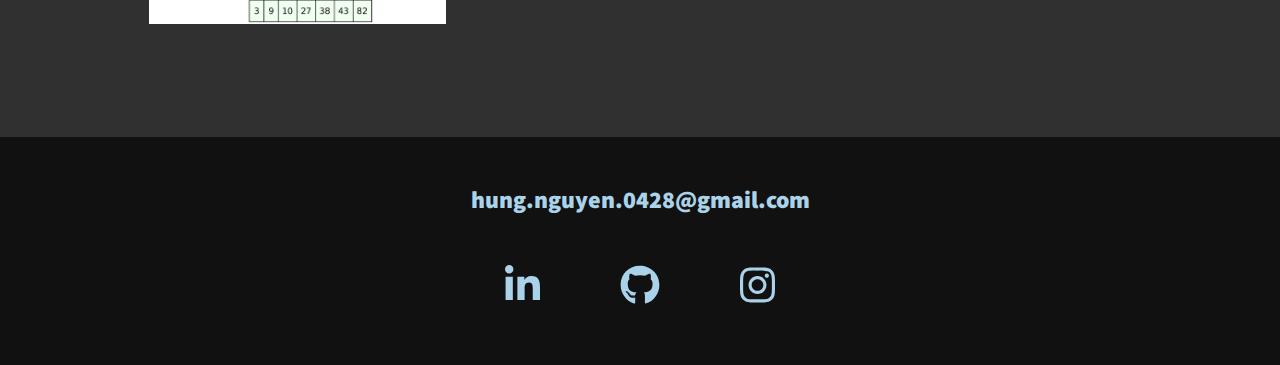
==== commit 16770492: "fixed icons" ====
--- a/index.html
+++ b/index.html
@@ -118,15 +118,15 @@
     <!-- Footer -->
     <footer class="footer">
       <a href="mailto:hung.nguyen.0428@gmail.com" class="footer__link" target="blank">hung.nguyen.0428@gmail.com</a>
-      <ul class="social-list">
+      <ul class="social-media-list">
         <li class="social-list__item">
-          <a href="https://www.linkedin.com/in/hu-nguyen" class="social-list__link" target="blank">LinkedIn</a>
+          <a href="https://www.linkedin.com/in/hu-nguyen" class="social-list__link" target="blank"><i class="fab fa-linkedin-in"></i></a>
         </li>
         <li class="social-list__item">
-          <a href="https://github.com/hu-ng" class="social-list__link" target="blank">Github</a>
+          <a href="https://github.com/hu-ng" class="social-list__link" target="blank"><i class="fab fa-github"></i></a>
         </li>
         <li class="social-list__item">
-          <a href="https://www.instagram.com/hu.nguyen_/" class="social-list__link" target="blank">Instagram</i></a>
+          <a href="https://www.instagram.com/hu.nguyen_/" class="social-list__link" target="blank"><i class="fab fa-instagram"></i></i></a>
         </li>
       </ul>
     </footer>
--- a/styling/style.css
+++ b/styling/style.css
@@ -463,7 +463,7 @@
     text-decoration: underline;
 }
 
-.social-list {
+.social-media-list {
     list-style: none;
     display: flex;
     justify-content: center;
@@ -479,7 +479,6 @@
 
 .social-list__link {
     padding: .5em;
-    font-size: var(--fs-h3);
     font-weight: var(--fw-reg);
 }
 
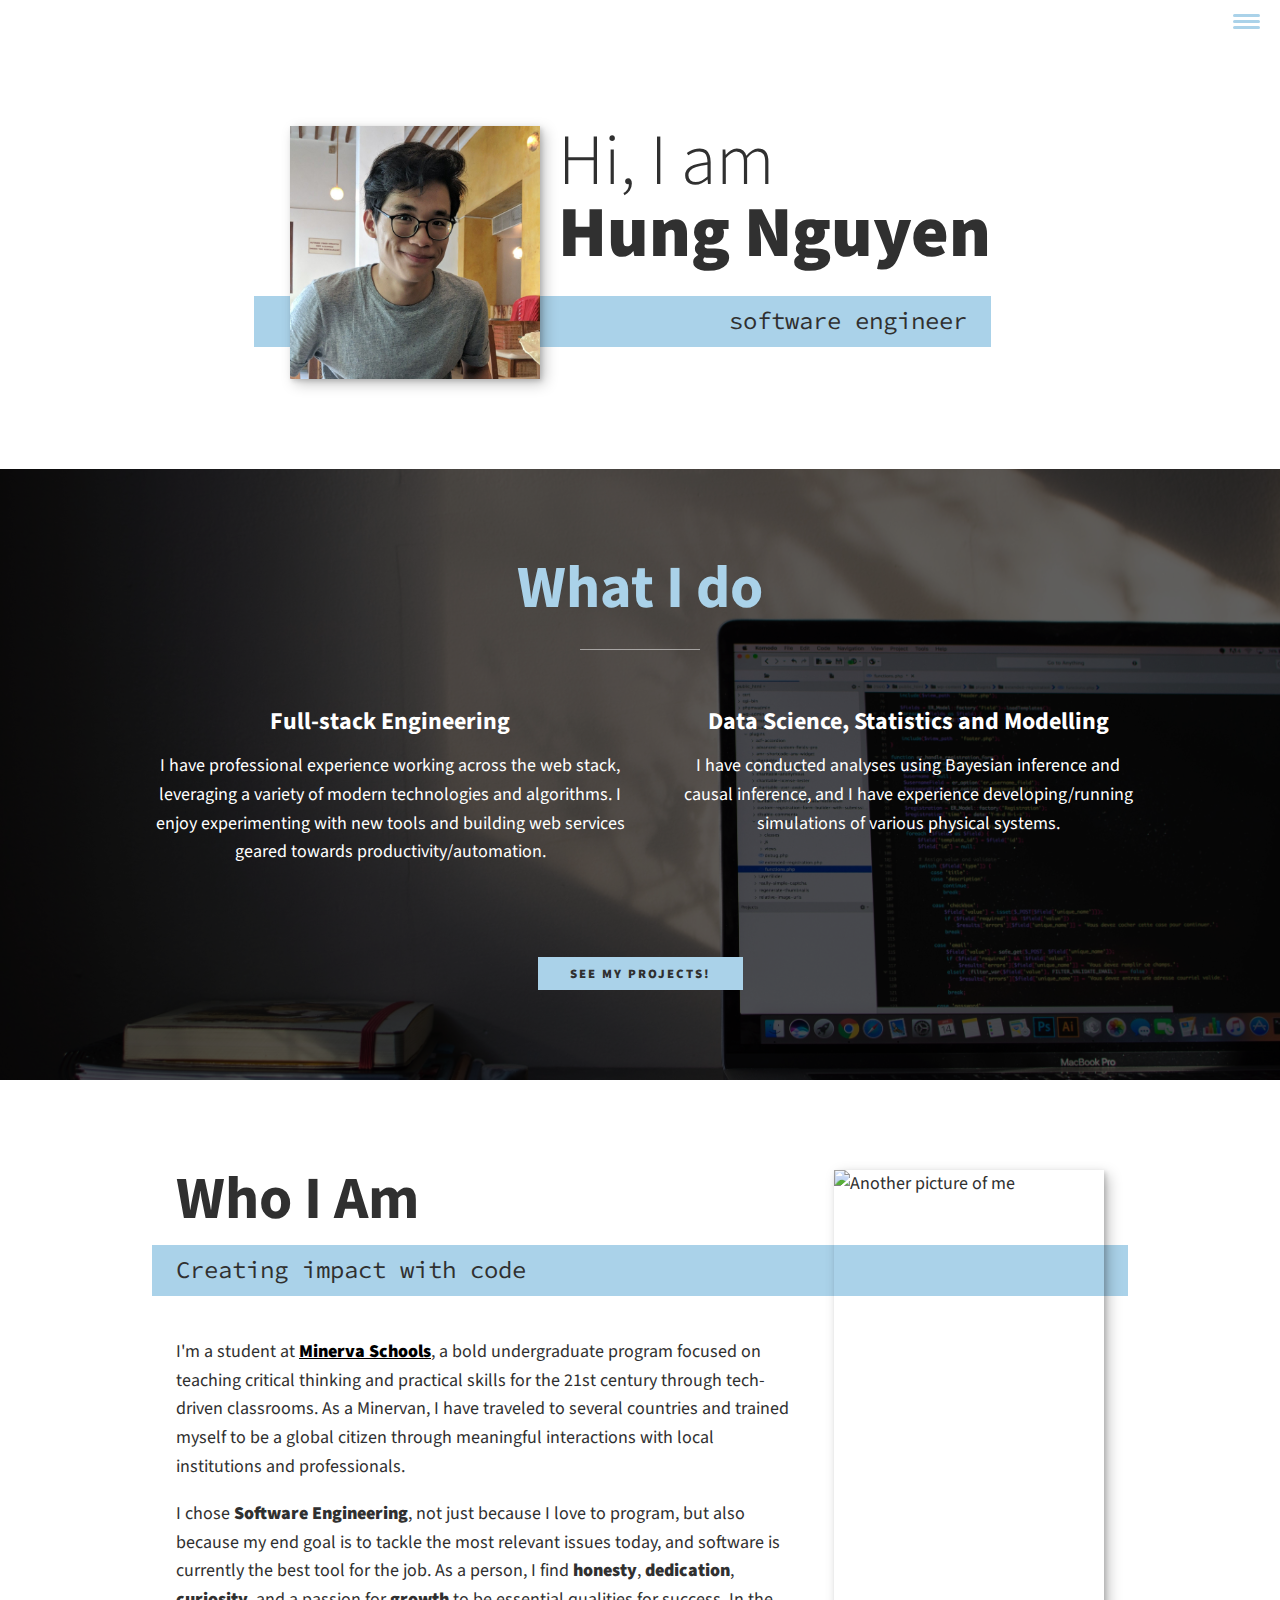
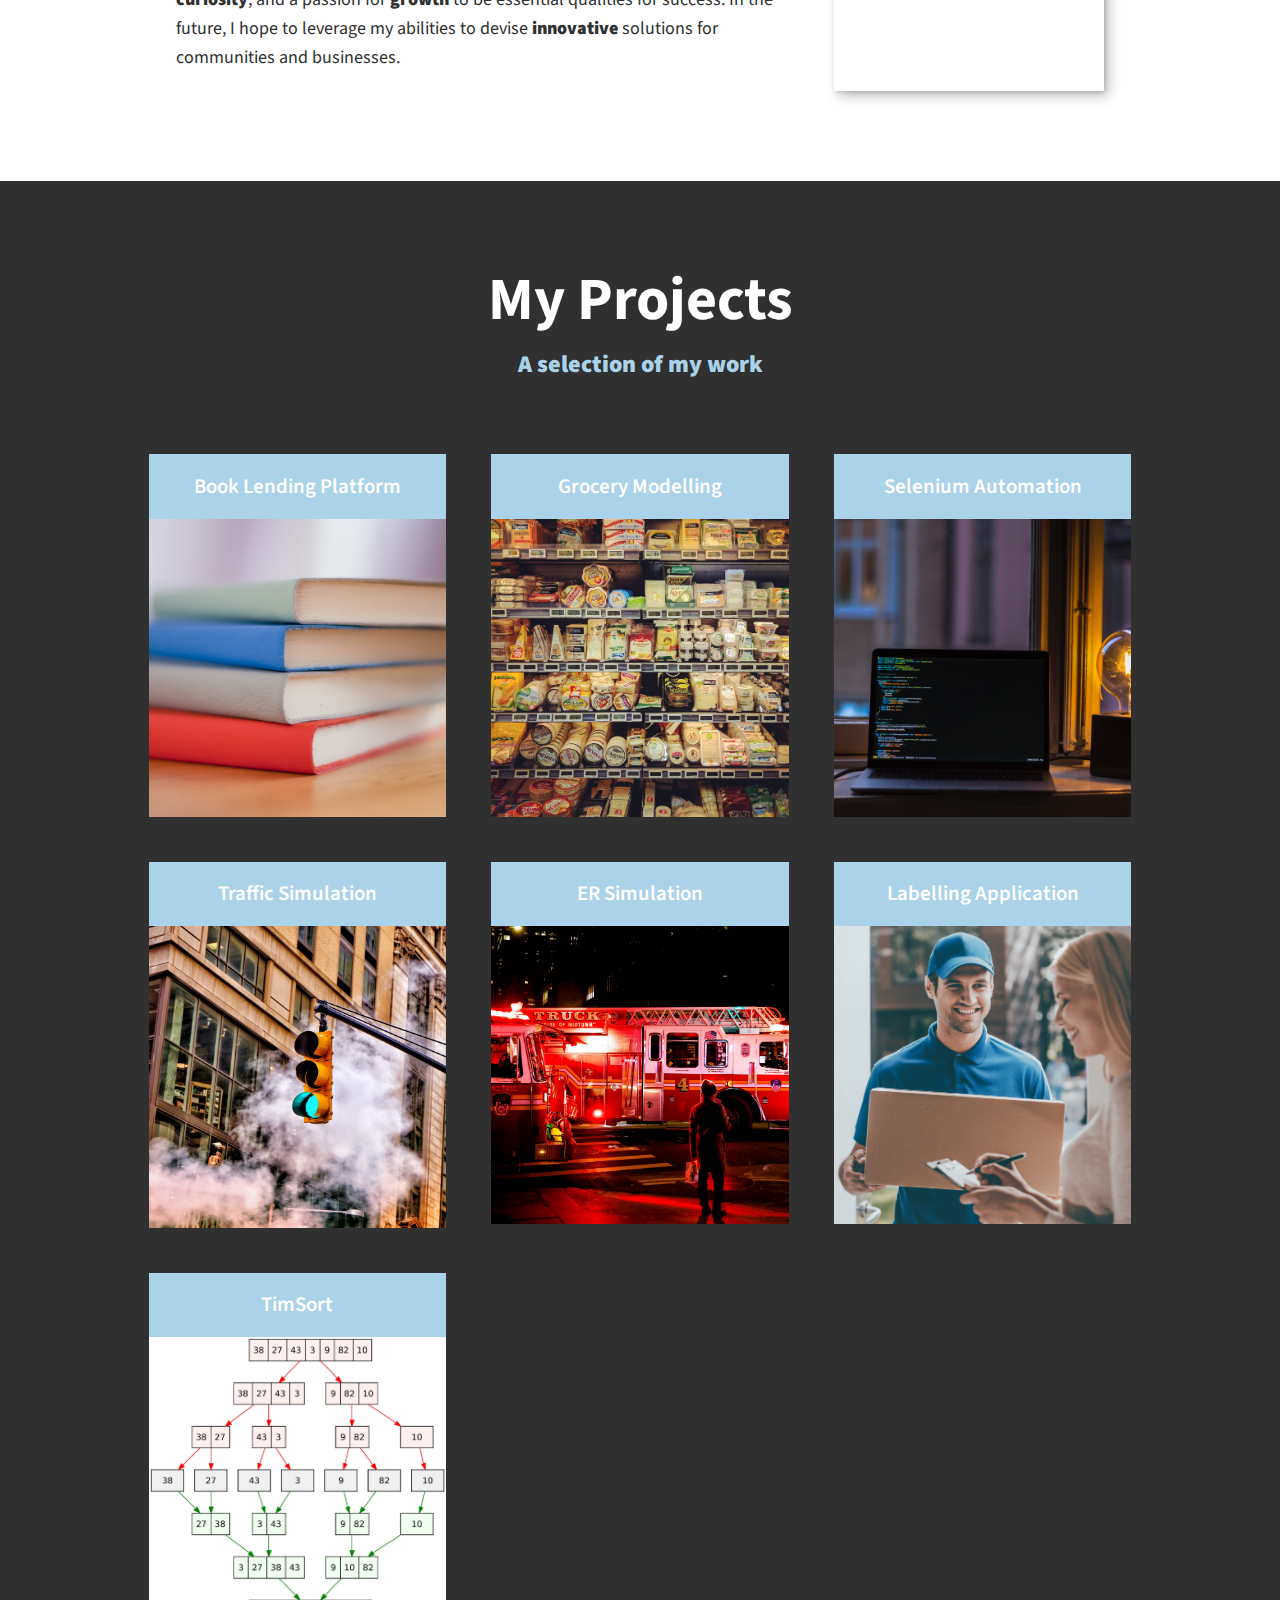
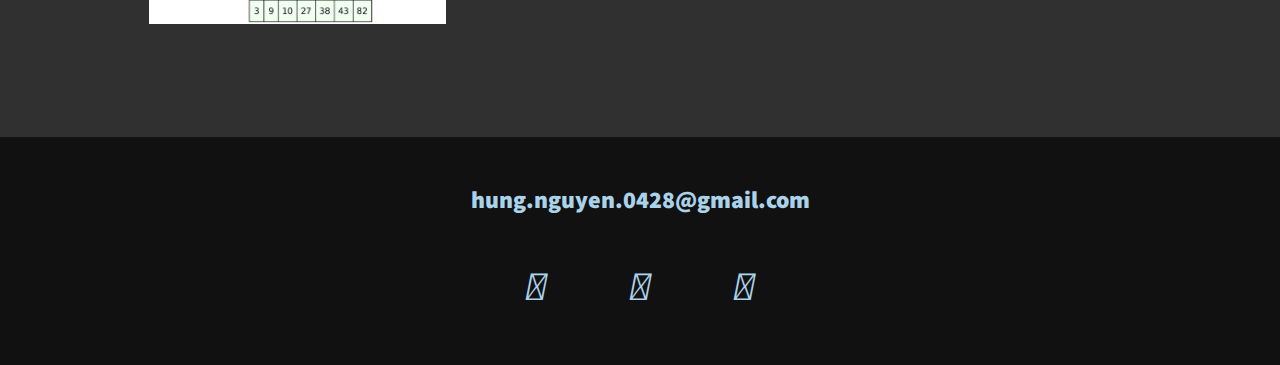
==== commit 3afe719c: "adblock icon fix" ====
--- a/index.html
+++ b/index.html
@@ -4,8 +4,9 @@
     <meta charset="UTF-8">
     <meta name="viewport" content="width=device-width, initial-scale=1.0">
     <title>Hung Nguyen | Software Engineer</title>
-    <link href="./styling/css/all.css" rel="stylesheet">
-    <script defer src="./js/all.js"></script>
+    <!-- <link href="./styling/css/all.css" rel="stylesheet">
+    <script defer src="./js/all.js"></script> -->
+    <script src="https://kit.fontawesome.com/0193ff1f87.js" crossorigin="anonymous"></script>
     <link rel="stylesheet" href="https://cdnjs.cloudflare.com/ajax/libs/normalize/7.0.0/normalize.min.css">
     <link rel="stylesheet" href="styling/style.css">
     <link href="https://fonts.googleapis.com/css?family=Source+Code+Pro:400,900|Source+Sans+Pro:300,600,900&display=swap" rel="stylesheet">
@@ -120,13 +121,13 @@
       <a href="mailto:hung.nguyen.0428@gmail.com" class="footer__link" target="blank">hung.nguyen.0428@gmail.com</a>
       <ul class="social-media-list">
         <li class="social-list__item">
-          <a href="https://www.linkedin.com/in/hu-nguyen" class="social-list__link" target="blank"><i class="fab fa-linkedin-in"></i></a>
+          <a href="https://www.linkedin.com/in/hu-nguyen" class="social-list__link" target="blank"><i class="fab fa-custom-li"></i></a>
         </li>
         <li class="social-list__item">
-          <a href="https://github.com/hu-ng" class="social-list__link" target="blank"><i class="fab fa-github"></i></a>
+          <a href="https://github.com/hu-ng" class="social-list__link" target="blank"><i class="fab fa-custom-gh"></i></a>
         </li>
         <li class="social-list__item">
-          <a href="https://www.instagram.com/hu.nguyen_/" class="social-list__link" target="blank"><i class="fab fa-instagram"></i></i></a>
+          <a href="https://www.instagram.com/hu.nguyen_/" class="social-list__link" target="blank"><i class="fab fa-custom-ig"></i></i></a>
         </li>
       </ul>
     </footer>
--- a/styling/style.css
+++ b/styling/style.css
@@ -486,6 +486,18 @@
     text-decoration: underline;
 }
 
+.fa-custom-li:before {
+    content: "\f0e1";
+}
+
+.fa-custom-gh:before {
+    content: "\f09b";
+}
+
+.fa-custom-ig:before {
+    content: "\f16d";
+}
+
 /* Individual projects */
 
 .portfolio-item-individual {
